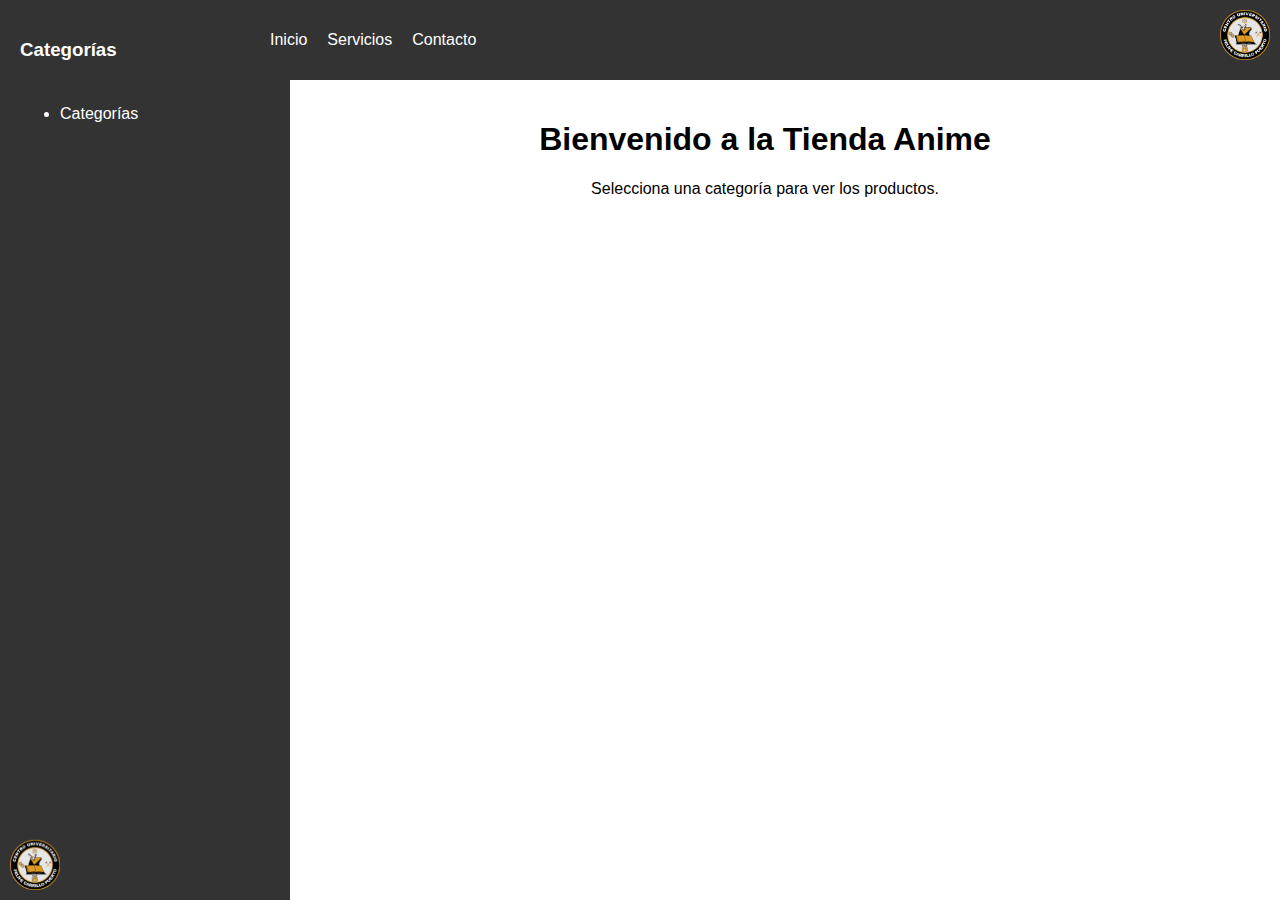
==== menu.html @ 789e9d35 "commit1" ====
<!DOCTYPE html>
<html lang="es">
<head>
  <meta charset="UTF-8">
  <meta name="viewport" content="width=device-width, initial-scale=1.0">
  <link rel="stylesheet" href="style.css">
  <title>Tienda Anime - Menús y Categorías</title>
</head>
<body>
  <!-- Menú lateral -->
  <div class="side-menu" id="sideMenu">
    <h3>Categorías</h3>
    <ul>
      <li>
        <a href="#" id="toggleCategorias">Categorías</a>
        <ul class="sub-menu hidden" id="subMenu">
          <li><a href="#" data-category="mangas">Mangas</a></li>
          <li><a href="#" data-category="figuras">Figuras</a></li>
          <li><a href="#" data-category="boxsets">Boxsets</a></li>
        </ul>
      </li>
    </ul>
  </div>

  <!-- Menú superior -->
  <div class="top-menu" id="topMenu">
    <div class="menu-items">
      <a href="#inicio">Inicio</a>
      <a href="#servicios">Servicios</a>
      <a href="#contacto">Contacto</a>
    </div>
  </div>

  <!-- Botones de tres puntos para mostrar los menús -->
  <button class="dots dots-side hidden" id="dotsSideMenu">...</button>
  <button class="dots dots-top hidden" id="dotsTopMenu">...</button>

  <!-- Botón para menú superior -->
  <img src="logo.png" alt="Logo Menú Superior" class="logo logo-top" id="toggleTopMenu" title="Ocultar Menú Superior">

  <!-- Botón para menú lateral -->
  <img src="logo.png" alt="Logo Menú Lateral" class="logo logo-side" id="toggleSideMenu" title="Ocultar Menú Lateral">

  <!-- Contenedor para mostrar los productos de la categoría -->
  <div class="content" id="content">
    <h1>Bienvenido a la Tienda Anime</h1>
    <p>Selecciona una categoría para ver los productos.</p>
  </div>

  <!-- Referencia al archivo externo de JavaScript -->
  <script src="ecomercs.js"></script>
</body>
</html>
---- style.css ----
body {
  margin: 0;
  font-family: Arial, sans-serif;
}

.top-menu, .side-menu {
  background-color: #333;
  color: white;
  position: fixed;
  transition: transform 0.3s ease, opacity 0.3s ease;
}

/* Menú Superior */
.top-menu {
  top: 0;
  left: 250px; /* Espacio reservado para el menú lateral */
  width: calc(100% - 250px); /* El resto del ancho de la pantalla */
  height: 80px;
  display: flex;
  align-items: center;
  justify-content: flex-start;
  padding: 0 20px;
  z-index: 1000;
}

.menu-items {
  display: flex;
  gap: 20px; /* Espaciado entre los enlaces */
}

.menu-items a {
  color: white;
  text-decoration: none;
  font-size: 16px;
}

/* Menú Lateral */
.side-menu {
  top: 0;
  left: 0;
  width: 250px;
  height: 100%; /* Ocupa toda la altura de la pantalla */
  display: flex;
  flex-direction: column; /* Alineación vertical */
  justify-content: flex-start; /* Desde arriba hacia abajo */
  align-items: flex-start; /* Alinea los enlaces al lado izquierdo */
  padding: 20px;
  z-index: 900;
}

.side-menu a {
  color: white;
  text-decoration: none;
  font-size: 16px;
  margin: 10px 0; /* Espaciado vertical entre las categorías */
  display: block;
}

.logo {
  cursor: pointer;
  width: 50px;
  position: fixed;
  z-index: 1100;
}

.logo-top {
  top: 10px;
  right: 10px; /* Botón para menú superior */
}

.logo-side {
  bottom: 10px;
  left: 10px; /* Botón para menú lateral */
}

.dots {
  cursor: pointer;
  position: fixed;
  color: white;
  font-size: 24px;
  z-index: 1100;
  background-color: #333;
  border: none;
  padding: 5px 10px;
  border-radius: 5px;
}

.dots-side {
  bottom: 10px; /* Botón en la parte inferior izquierda */
  left: 10px;
}

.dots-top {
  top: 10px;
  right: 10px;
}

.hidden {
  opacity: 0;
  pointer-events: none;
}

.hidden-only-menu {
  transform: translateX(-250px); /* Menú lateral oculto */
}

.hidden-top-menu {
  transform: translateY(-80px); /* Menú superior oculto */
}

/* Contenedor de contenido principal */
.content {
  margin-left: 250px; /* Deja espacio para el menú lateral */
  margin-top: 80px; /* Deja espacio para el menú superior */
  padding: 20px;
  text-align: center;
}

.products {
  display: flex;
  flex-wrap: wrap; /* Permite que los productos se acomoden si hay muchos */
  justify-content: center; /* Centra los productos horizontalmente */
  gap: 20px; /* Espaciado entre los productos */
}

.product {
  border: 1px solid #ddd;
  border-radius: 8px;
  padding: 10px;
  width: 200px; /* Ancho fijo de los productos */
  text-align: center;
  box-shadow: 0 2px 5px rgba(0, 0, 0, 0.1);
}

.product img {
  width: 100%; /* Hace que la imagen ocupe el ancho del producto */
  border-radius: 5px;
}

.product h3 {
  font-size: 16px;
  margin: 10px 0;
}

.product p {
  font-size: 14px;
}

.product button {
  background-color: #333;
  color: white;
  border: none;
  padding: 10px;
  border-radius: 5px;
  cursor: pointer;
}

.product button:hover {
  background-color: #555;
}
.buttons {
  display: flex;
  gap: 10px; /* Espaciado entre botones */
  justify-content: center; /* Centra los botones horizontalmente */
}
.buttons button {
  background-color: #333;
  color: white;
  border: none;
  padding: 10px;
  border-radius: 5px;
  cursor: pointer;
}

.buttons button:hover {
  background-color: #555;
}
.product img {
  width: 100%; /* La imagen ocupará todo el ancho disponible dentro del contenedor */
  border-radius: 5px;
  height: 180px; /* Altura fija para todas las imágenes */
  object-fit: scale-down; /* Ajusta la imagen sin deformar su proporción */
}
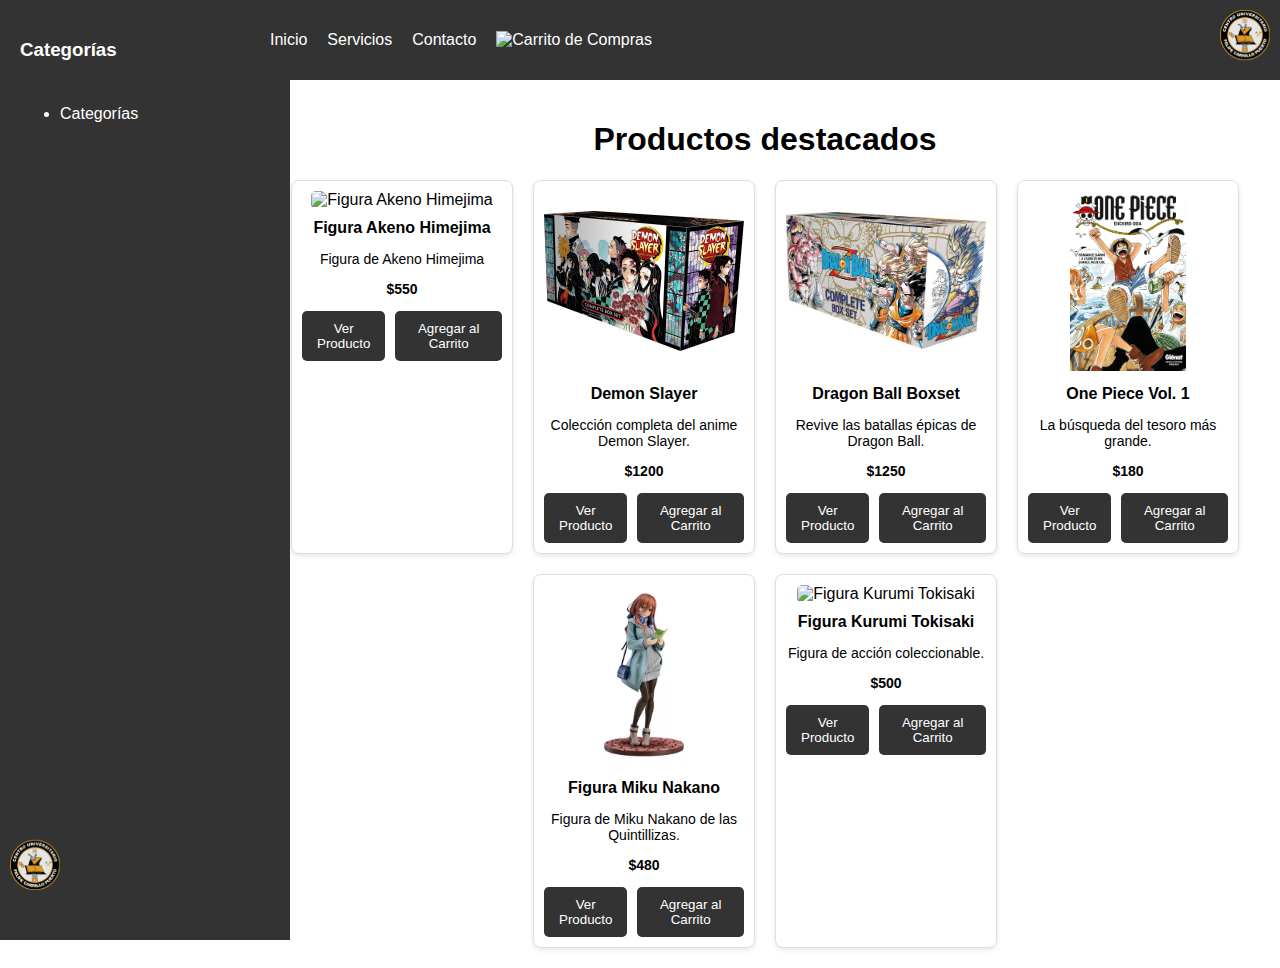
==== commit 98b5cff3: "commit3" ====
--- a/menu.html
+++ b/menu.html
@@ -28,6 +28,10 @@
       <a href="#inicio">Inicio</a>
       <a href="#servicios">Servicios</a>
       <a href="#contacto">Contacto</a>
+      <!-- Enlace al carrito -->
+      <a href="carrito.html" id="cartLink" class="cart-link">
+        <img src="cart-icon.png" alt="Carrito de Compras" title="Carrito de Compras">
+      </a>
     </div>
   </div>
 
--- a/style.css
+++ b/style.css
@@ -180,4 +180,38 @@
   border-radius: 5px;
   height: 180px; /* Altura fija para todas las imágenes */
   object-fit: scale-down; /* Ajusta la imagen sin deformar su proporción */
+}
+.cart-product {
+  display: flex;
+  align-items: center;
+  gap: 15px;
+  padding: 10px;
+  border-bottom: 1px solid #ddd;
+}
+
+.cart-image {
+  width: 80px;  /* Ajuste de tamaño uniforme */
+  height: 80px;
+  object-fit: cover; /* Asegura que la imagen mantenga proporciones sin distorsionarse */
+  border-radius: 5px;
+}
+
+.cart-info {
+  flex-grow: 1; /* Hace que el texto ocupe el espacio adecuado */
+}
+
+.cart-item {
+  list-style: none;
+}
+
+.remove-btn {
+  background-color: red;
+  color: white;
+  border: none;
+  padding: 5px 10px;
+  cursor: pointer;
+}
+
+.remove-btn:hover {
+  background-color: darkred;
 }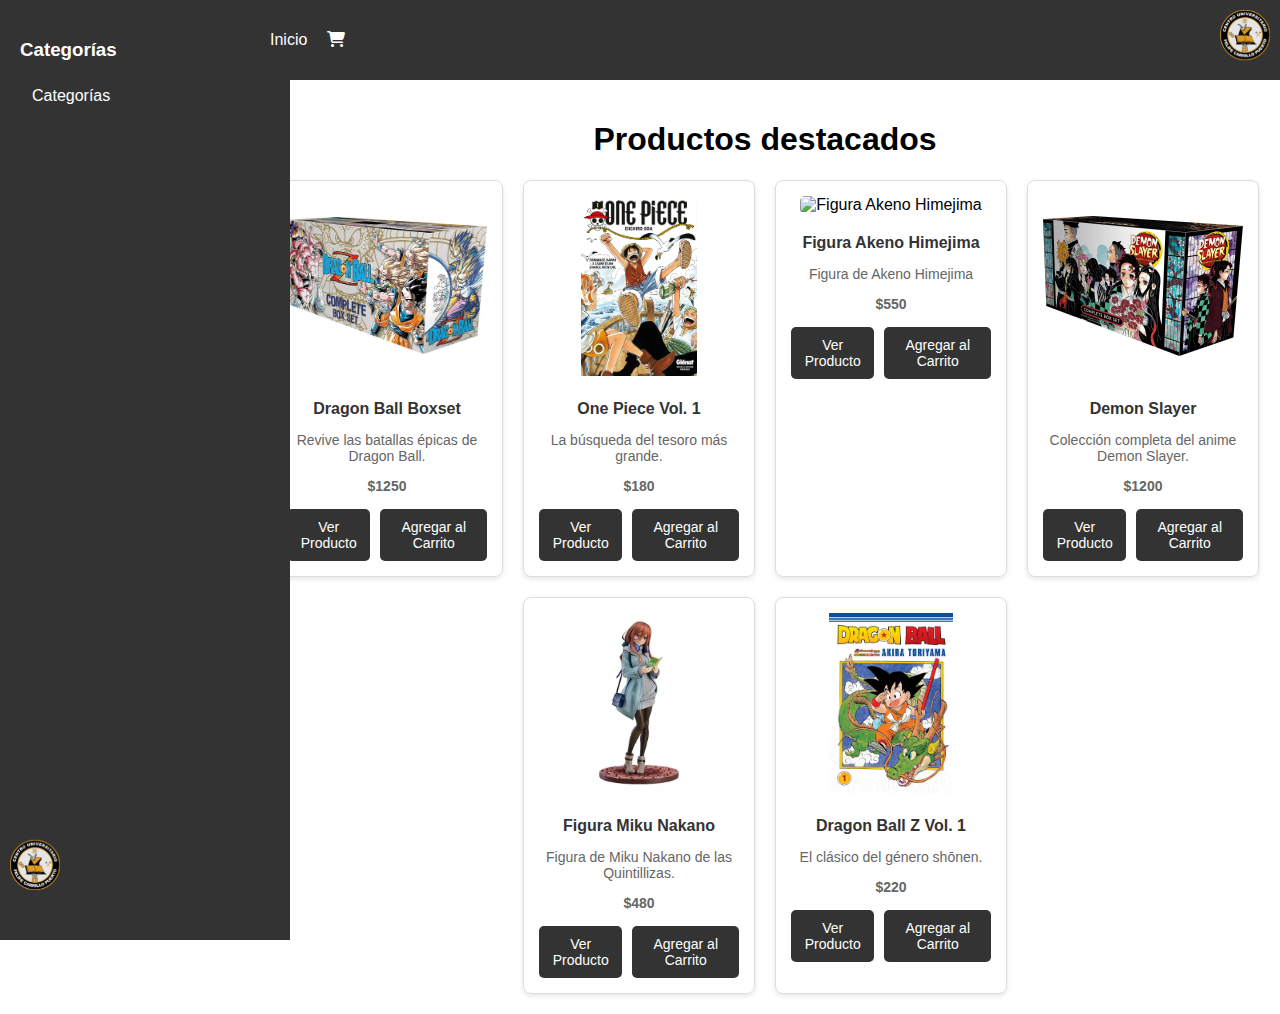
==== commit 043fbc3a: "commit 8" ====
--- a/menu.html
+++ b/menu.html
@@ -4,6 +4,8 @@
   <meta charset="UTF-8">
   <meta name="viewport" content="width=device-width, initial-scale=1.0">
   <link rel="stylesheet" href="style.css">
+  <!-- Agregar Font Awesome para íconos -->
+  <link rel="stylesheet" href="https://cdnjs.cloudflare.com/ajax/libs/font-awesome/6.4.0/css/all.min.css">
   <title>Tienda Anime - Menús y Categorías</title>
 </head>
 <body>
@@ -25,12 +27,11 @@
   <!-- Menú superior -->
   <div class="top-menu" id="topMenu">
     <div class="menu-items">
-      <a href="#inicio">Inicio</a>
-      <a href="#servicios">Servicios</a>
-      <a href="#contacto">Contacto</a>
-      <!-- Enlace al carrito -->
+      <a href="menu.html">Inicio</a>
+      <!-- Enlace al carrito con ícono Font Awesome -->
       <a href="carrito.html" id="cartLink" class="cart-link">
-        <img src="cart-icon.png" alt="Carrito de Compras" title="Carrito de Compras">
+        <i class="fas fa-shopping-cart"></i>
+        <span id="cartCounter" class="cart-counter">0</span>
       </a>
     </div>
   </div>
--- a/style.css
+++ b/style.css
@@ -3,6 +3,7 @@
   font-family: Arial, sans-serif;
 }
 
+/* Estilos generales de los menús */
 .top-menu, .side-menu {
   background-color: #333;
   color: white;
@@ -13,8 +14,8 @@
 /* Menú Superior */
 .top-menu {
   top: 0;
-  left: 250px; /* Espacio reservado para el menú lateral */
-  width: calc(100% - 250px); /* El resto del ancho de la pantalla */
+  left: 250px;
+  width: calc(100% - 250px);
   height: 80px;
   display: flex;
   align-items: center;
@@ -25,13 +26,18 @@
 
 .menu-items {
   display: flex;
-  gap: 20px; /* Espaciado entre los enlaces */
+  gap: 20px;
 }
 
 .menu-items a {
   color: white;
   text-decoration: none;
   font-size: 16px;
+  transition: color 0.3s ease;
+}
+
+.menu-items a:hover {
+  color: #ddd;
 }
 
 /* Menú Lateral */
@@ -39,40 +45,89 @@
   top: 0;
   left: 0;
   width: 250px;
-  height: 100%; /* Ocupa toda la altura de la pantalla */
-  display: flex;
-  flex-direction: column; /* Alineación vertical */
-  justify-content: flex-start; /* Desde arriba hacia abajo */
-  align-items: flex-start; /* Alinea los enlaces al lado izquierdo */
+  height: 100%;
+  display: flex;
+  flex-direction: column;
+  justify-content: flex-start;
+  align-items: flex-start;
   padding: 20px;
   z-index: 900;
 }
 
+.side-menu ul {
+  list-style: none; /* Quitamos los puntos de la lista */
+  padding: 0;
+  margin: 0;
+  width: 100%;
+}
+
+.side-menu li {
+  margin-bottom: 10px;
+}
+
 .side-menu a {
   color: white;
   text-decoration: none;
   font-size: 16px;
-  margin: 10px 0; /* Espaciado vertical entre las categorías */
   display: block;
-}
-
+  transition: color 0.3s ease, background-color 0.3s ease;
+  padding: 8px 12px;
+  border-radius: 4px;
+}
+
+.side-menu a:hover {
+  color: #ddd;
+  background-color: rgba(255, 255, 255, 0.1);
+}
+
+/* Submenú de categorías con animación */
+.sub-menu {
+  max-height: 0;
+  overflow: hidden;
+  transition: max-height 0.5s ease-out;
+  background-color: rgba(0, 0, 0, 0.2);
+  border-radius: 4px;
+  margin-top: 5px;
+}
+
+.sub-menu:not(.hidden) {
+  max-height: 500px; /* Ajusta según la cantidad de categorías */
+  transition: max-height 0.5s ease-in;
+}
+
+.sub-menu li {
+  margin: 5px 0;
+}
+
+.sub-menu a {
+  padding-left: 25px;
+  font-size: 14px;
+}
+
+/* Controles de menú */
 .logo {
   cursor: pointer;
   width: 50px;
   position: fixed;
   z-index: 1100;
+  transition: transform 0.3s ease;
+}
+
+.logo:hover {
+  transform: scale(1.1);
 }
 
 .logo-top {
   top: 10px;
-  right: 10px; /* Botón para menú superior */
+  right: 10px;
 }
 
 .logo-side {
   bottom: 10px;
-  left: 10px; /* Botón para menú lateral */
-}
-
+  left: 10px;
+}
+
+/* Botones de menú (reemplazamos los puntos por íconos) */
 .dots {
   cursor: pointer;
   position: fixed;
@@ -83,10 +138,22 @@
   border: none;
   padding: 5px 10px;
   border-radius: 5px;
+  transition: background-color 0.3s ease;
+  display: flex;
+  align-items: center;
+  justify-content: center;
+}
+
+.dots::before {
+  content: "☰"; /* Ícono de hamburguesa */
+}
+
+.dots:hover {
+  background-color: #555;
 }
 
 .dots-side {
-  bottom: 10px; /* Botón en la parte inferior izquierda */
+  bottom: 10px;
   left: 10px;
 }
 
@@ -101,117 +168,270 @@
 }
 
 .hidden-only-menu {
-  transform: translateX(-250px); /* Menú lateral oculto */
+  transform: translateX(-250px);
 }
 
 .hidden-top-menu {
-  transform: translateY(-80px); /* Menú superior oculto */
-}
-
-/* Contenedor de contenido principal */
+  transform: translateY(-80px);
+}
+
+/* Contenido principal */
 .content {
-  margin-left: 250px; /* Deja espacio para el menú lateral */
-  margin-top: 80px; /* Deja espacio para el menú superior */
+  margin-left: 250px;
+  margin-top: 80px;
   padding: 20px;
   text-align: center;
-}
-
+  transition: margin 0.3s ease;
+}
+
+/* Estilos de productos */
 .products {
   display: flex;
-  flex-wrap: wrap; /* Permite que los productos se acomoden si hay muchos */
-  justify-content: center; /* Centra los productos horizontalmente */
-  gap: 20px; /* Espaciado entre los productos */
+  flex-wrap: wrap;
+  justify-content: center;
+  gap: 20px;
 }
 
 .product {
   border: 1px solid #ddd;
   border-radius: 8px;
-  padding: 10px;
-  width: 200px; /* Ancho fijo de los productos */
+  padding: 15px;
+  width: 200px;
   text-align: center;
   box-shadow: 0 2px 5px rgba(0, 0, 0, 0.1);
+  transition: transform 0.3s ease, box-shadow 0.3s ease;
+}
+
+.product:hover {
+  transform: translateY(-5px);
+  box-shadow: 0 5px 15px rgba(0, 0, 0, 0.1);
 }
 
 .product img {
-  width: 100%; /* Hace que la imagen ocupe el ancho del producto */
+  width: 100%;
+  height: 180px;
+  object-fit: scale-down;
   border-radius: 5px;
+  margin-bottom: 10px;
 }
 
 .product h3 {
   font-size: 16px;
   margin: 10px 0;
+  color: #333;
 }
 
 .product p {
   font-size: 14px;
-}
-
-.product button {
+  color: #666;
+}
+
+.buttons {
+  display: flex;
+  gap: 10px;
+  justify-content: center;
+  margin-top: 15px;
+}
+
+.buttons button {
   background-color: #333;
   color: white;
   border: none;
   padding: 10px;
   border-radius: 5px;
   cursor: pointer;
-}
-
-.product button:hover {
-  background-color: #555;
-}
-.buttons {
-  display: flex;
-  gap: 10px; /* Espaciado entre botones */
-  justify-content: center; /* Centra los botones horizontalmente */
-}
-.buttons button {
-  background-color: #333;
-  color: white;
-  border: none;
-  padding: 10px;
-  border-radius: 5px;
-  cursor: pointer;
+  transition: background-color 0.3s ease;
+  font-size: 14px;
 }
 
 .buttons button:hover {
   background-color: #555;
 }
-.product img {
-  width: 100%; /* La imagen ocupará todo el ancho disponible dentro del contenedor */
-  border-radius: 5px;
-  height: 180px; /* Altura fija para todas las imágenes */
-  object-fit: scale-down; /* Ajusta la imagen sin deformar su proporción */
-}
+
+/* Estilos del carrito */
+.cart-page {
+  max-width: 800px;
+  margin: 0 auto;
+  padding: 20px;
+}
+
+.cart-page h1 {
+  text-align: center;
+  margin-bottom: 30px;
+  color: #333;
+}
+
+.cart-item {
+  border-bottom: 1px solid #eee;
+  padding: 15px 0;
+  margin-bottom: 15px;
+  list-style: none;
+}
+
 .cart-product {
   display: flex;
   align-items: center;
-  gap: 15px;
-  padding: 10px;
-  border-bottom: 1px solid #ddd;
+  gap: 20px;
 }
 
 .cart-image {
-  width: 80px;  /* Ajuste de tamaño uniforme */
+  width: 80px;
   height: 80px;
-  object-fit: cover; /* Asegura que la imagen mantenga proporciones sin distorsionarse */
-  border-radius: 5px;
+  object-fit: contain;
+  border: 1px solid #ddd;
+  border-radius: 4px;
+  cursor: zoom-in;
+  transition: transform 0.3s ease;
+}
+
+.cart-image:hover {
+  transform: scale(1.05);
 }
 
 .cart-info {
-  flex-grow: 1; /* Hace que el texto ocupe el espacio adecuado */
-}
-
-.cart-item {
-  list-style: none;
+  flex-grow: 1;
+}
+
+.cart-info h3 {
+  margin: 0 0 5px 0;
+  color: #333;
+}
+
+.cart-info p {
+  margin: 5px 0;
+  color: #666;
+  font-size: 14px;
+}
+
+.descripcion {
+  color: #666;
+  font-size: 0.9em;
+  margin-top: 5px;
 }
 
 .remove-btn {
-  background-color: red;
+  background: #ff4444;
   color: white;
   border: none;
-  padding: 5px 10px;
+  padding: 8px 15px;
+  border-radius: 4px;
   cursor: pointer;
+  transition: background-color 0.3s ease;
 }
 
 .remove-btn:hover {
-  background-color: darkred;
-}+  background: #cc0000;
+}
+
+#cartTotal {
+  font-weight: bold;
+  font-size: 1.2em;
+  margin: 20px 0;
+  color: #333;
+  text-align: right;
+}
+
+#emptyCartButton {
+  background-color: #ff4444;
+  color: white;
+  border: none;
+  padding: 10px 20px;
+  border-radius: 4px;
+  cursor: pointer;
+  margin-top: 20px;
+  font-size: 16px;
+  transition: background-color 0.3s ease;
+}
+
+#emptyCartButton:hover {
+  background-color: #cc0000;
+}
+
+/* Contador del carrito */
+#cartCounter {
+  background: red;
+  color: white;
+  border-radius: 50%;
+  width: 20px;
+  height: 20px;
+  text-align: center;
+  line-height: 20px;
+  font-size: 12px;
+  position: absolute;
+  top: -5px;
+  right: -5px;
+  display: none;
+}
+
+/* Estilos para la imagen ampliada (modal) */
+.modal-imagen {
+  position: fixed;
+  top: 0;
+  left: 0;
+  width: 100%;
+  height: 100%;
+  background-color: rgba(0, 0, 0, 0.9);
+  display: flex;
+  justify-content: center;
+  align-items: center;
+  z-index: 2000;
+  cursor: zoom-out;
+}
+
+.modal-imagen img {
+  max-width: 90%;
+  max-height: 90%;
+  object-fit: contain;
+}
+
+/* Responsive design */
+@media (max-width: 768px) {
+  .side-menu {
+    width: 200px;
+  }
+  
+  .top-menu {
+    left: 200px;
+    width: calc(100% - 200px);
+  }
+  
+  .content {
+    margin-left: 200px;
+  }
+  
+  .product {
+    width: 150px;
+  }
+}
+
+@media (max-width: 576px) {
+  .side-menu {
+    width: 180px;
+  }
+  
+  .top-menu {
+    left: 180px;
+    width: calc(100% - 180px);
+    height: 60px;
+  }
+  
+  .content {
+    margin-left: 0;
+    margin-top: 60px;
+  }
+  
+  .hidden-only-menu + .content {
+    margin-left: 0;
+  }
+  
+  .product {
+    width: 100%;
+    max-width: 250px;
+  }
+  
+  .cart-product {
+    flex-direction: column;
+    align-items: flex-start;
+    gap: 10px;
+  }
+}
